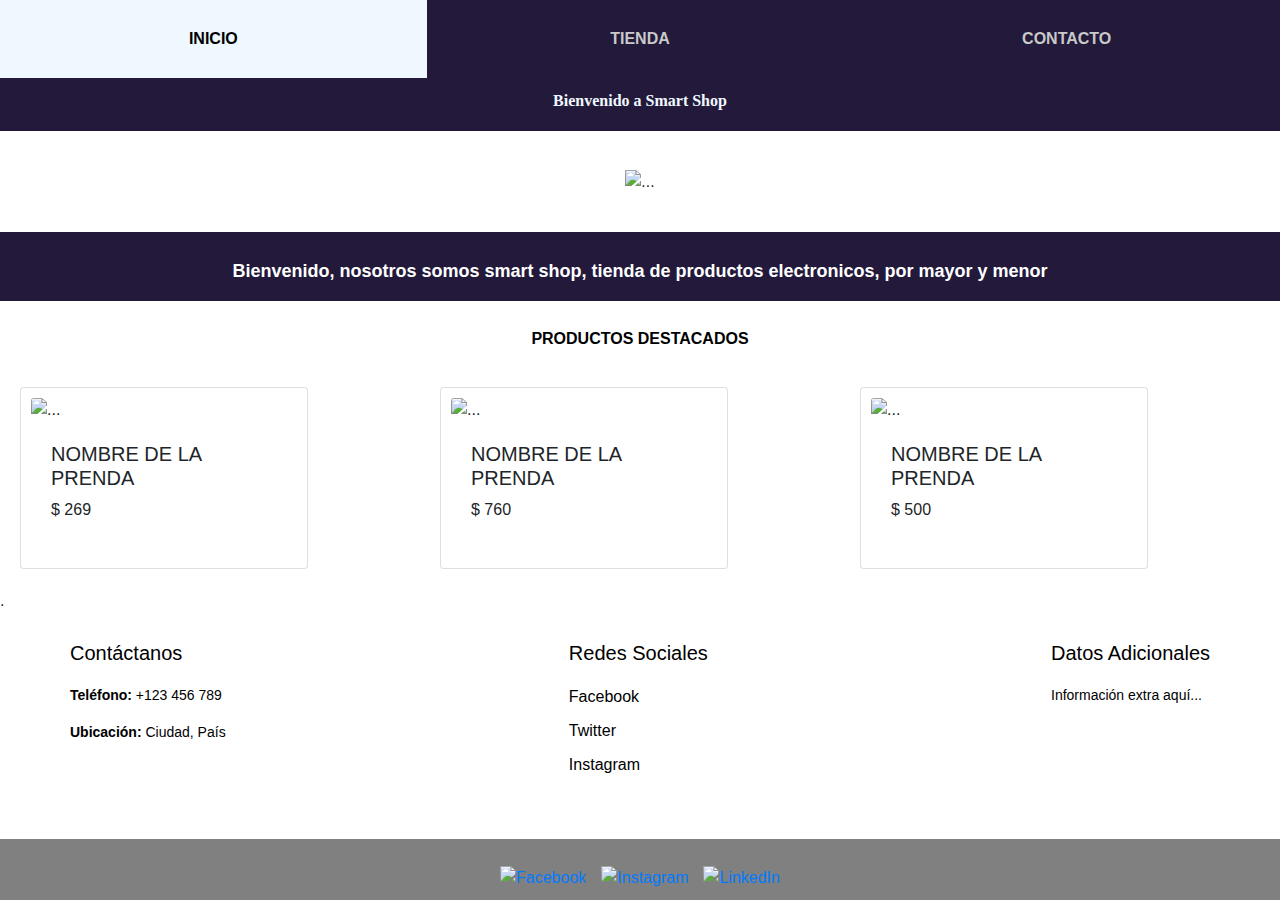
==== index.html @ 136044a3 "Add files via upload" ====
<!DOCTYPE html>
<html lang="es">
<head>
    <meta charset="UTF-8">
    <meta name="viewport" content="width=device-width, initial-scale=1.0">
    <title>SMART SHOP</title>
    <link rel="stylesheet" href="temas.css">
    <link href="https://maxcdn.bootstrapcdn.com/bootstrap/4.5.2/css/bootstrap.min.css" rel="stylesheet">
    <link rel="preconnect" href="https://fonts.googleapis.com"> <link rel="preconnect" href="https://fonts.gstatic.com" crossorigin> <link href="https: //fonts.googleapis.com/css2?family=Raleway:ital,wght@0,100..900;1,100..900&family=Tajawal:wght@500&display=swap" rel="stylesheet">
</head>

<header >
    <div class="logo">
<img class="alas" src="img/logo_png.png" alt="">
</div>
  <div class="bloque_encabezado">
    <div class="pestañas">

        <a href="index.html" class="pestañas_inicio">INICIO</a>
        <a href="tienda.html" class="pestañas_inicio">TIENDA</a>
        <a href="contactanos.html" class="pestañas_inicio" > CONTACTO</a>

    </div>
</div>
</header>



<body>
    <div class="intro">
        <h6 class="title">Bienvenido a Smart Shop</h6>
    </div>

    <div class="conteiner">
      
      <div id="carouselExampleSlidesOnly" class="carousel slide" data-bs-ride="carousel">
        <div class="carousel-inner">
          <div class="carousel-item active" data-bs-interval="2500">
            <img src="img/d0a3414f-bf69-40ca-8505-e2b61a0e5b9d.jpg" class="tamaño_img" alt="...">
          </div>
          <div class="carousel-item" data-bs-interval="2500">
            <img src="img/Celular Samsung Galaxy A14 LTE 128gb.jpg" class="tamaño_img" alt="...">
          </div>
          <div class="carousel-item" data-bs-interval="2500">
            <img src="img/reloj.webp" class="tamaño_img" alt="...">
          </div>
        </div>
      </div>
    

        

    </div>
    <div class="pie_de_imagen">
      <p class="letra_pie">Bienvenido, nosotros somos smart shop, tienda de productos electronicos, por mayor y menor</p>
 
    </div>
    <div class="pie_de_imagen2">
    <p class="letra_pie2">PRODUCTOS DESTACADOS</p>
    </div>
    <div class="cuerpo">
        
      <div class="bloque_new_in_santos">
        <div class="elemento_new">
          <div class="card" style="width: 18rem;">
              <img src="img/3459.png_860.png" class="card-img-top" alt="...">
              <div class="card-body">
                <h5 class="PRENDA">NOMBRE DE LA PRENDA</h5>
                <p class="precio">$ 269</p>
                
              </div>
          </div>
          <div class="card" style="width: 18rem;">
              <img src="img/Celular Samsung Galaxy A14 LTE 128gb.jpg" class="card-img-top" alt="...">
              <div class="card-body">
                <h5 class="PRENDA">NOMBRE DE LA PRENDA</h5>
                <p class="precio">$ 760</p>
              
              </div>
          </div>
          <div class="card" style="width: 18rem;">
              <img src="img/reloj.webp" class="card-img-top" alt="...">
              <div class="card-body">
                <h5 class="PRENDA">NOMBRE DE LA PRENDA</h5>
                <p class="precio">$ 500</p>
               
              </div>
          </div>
      </div>
    <div>
      <p>.</p>
    </div>

    <script src="https://cdn.jsdelivr.net/npm/bootstrap@5.3.3/dist/js/bootstrap.bundle.min.js" integrity="sha384-YvpcrYf0tY3lHB60NNkmXc5s9fDVZLESaAA55NDzOxhy9GkcIdslK1eN7N6jIeHz" crossorigin="anonymous"></script>
  </body>
  <div class="footer">
    <div class="container">
        <div class="row">
            <div class="col-pie">
                <h3>Contáctanos</h3>
                <p><strong>Teléfono:</strong> +123 456 789</p>
                <p><strong>Ubicación:</strong> Ciudad, País</p>
            </div>
            <div class="col-pie">
                <h3>Redes Sociales</h3>
                <ul class="list-unstyled">
                    <li><a href="#">Facebook</a></li>
                    <li><a href="#">Twitter</a></li>
                    <li><a href="#">Instagram</a></li>
                </ul>
            </div>
            <div class="col-pie">
                <h3>Datos Adicionales</h3>
                <p>Información extra aquí...</p>
            </div>
        </div>
    </div>
  </div>
    <footer>
      <div>
        <p></p>
      </div>
      <div class="social-icons">
          <a href="https://www.tiktok.com/@_smartshops" target="_blank"><img src="img/tiktok.png" alt="Facebook"></a>
          <a href="https://www.instagram.com/_smartshops/" target="_blank"><img src="img/logotipo-de-instagram.png" alt="Instagram"></a>
          <a href=" https://w.app/Nwjt0V" target="_blank"><img src="img/WPP" alt="LinkedIn"></a>
      </div>
  </footer>
---- temas.css ----
.bloque_encabezado {
    background-color: rgb(34, 27, 68);
    display: flex;
}

.carousel-inner img {
    width: 100%;
    height: 70vh; /* Ajusta esta altura según tus necesidades */
    object-fit: cover; /* Ajusta la imagen para cubrir completamente el contenedor */
    object-position: center; /* Centra la imagen en el contenedor */
}

.pestañas {
    display: flex;
    justify-content: space-between;
    flex: 1;
}

.titulo {
    display: flex;
    justify-content: space-between;
    font-family: 'Gill Sans', 'Gill Sans MT', Calibri, 'Trebuchet MS', sans-serif;
}

.letra_titulo {
    display: flex;
    justify-content: center;
}

.palabra_logo {
    display: flex;
    justify-content: space-between;
}

.alas {
    max-width: 100px; /* Ancho fijo */
    height: auto; /* Altura automática para mantener la proporción */
}

.logo {
    display: flex;
    justify-content: center;
}

.pestañas_inicio {
    background-color: rgb(34, 25, 59);
    padding: 3dvh;
    text-align: center;
    flex: 4;
    font-family: 'Gill Sans', 'Gill Sans MT', Calibri, 'Trebuchet MS', sans-serif;
    color: rgb(201, 201, 201);
    transition: background-color 0.3s;
    font-weight: 800;
    text-decoration: none;
}

.pestañas_inicio:hover {
    background-color: aliceblue;
    color: black;
    font-weight: 1300;
    text-decoration: none;
}

.intro {
    display: flex;
    justify-content: center;
    align-items: center;
    font-family: Cambria, Cochin, Georgia, Times, 'Times New Roman', serif;
    padding: 1%;
    color: aliceblue;
    background-color: rgb(34, 25, 59);
}

.title {
    font-weight: 600;
}

.texto_de_carrusel {
    color: black;
}

.cuerpo {
    margin: 0%;
    background-color: rgb(255, 255, 255);
}

button {
    border: none;
}

.conteiner {
    justify-content: center;
    display: flex;
    padding: 3%;
    background-color: white;
}

.elemento_new {
    display: flex;
    justify-content: space-around;
    background-color: rgb(255, 255, 255);
}

.card {
    display: flex; /* Asegúrate de que el contenedor tenga display flex */
    flex-direction: column; /* Esto hace que los elementos hijos se apilen */
    background-color: gainsboro;
    padding: 10px;
}

.card-item {
    color: black;
    background-color: rgb(182, 175, 175);
    font-family: 'Gill Sans', 'Gill Sans MT', Calibri, 'Trebuchet MS', sans-serif;
}

.PRENDA {
    display: flex;
}

.NEW_IN_SANTOS {
    display: flex;
    justify-content: center;
    font-family: 'Gill Sans', 'Gill Sans MT', Calibri, 'Trebuchet MS', sans-serif;
    background-color: rgb(255, 255, 255);
}

.img_modelo {
    justify-content: center;
    display: inline-flex;
    padding: 3%;
    background-color: rgb(255, 252, 252);
}

.pie_de_imagen {
    display: flex;
    text-align: center;
    justify-content: center;
    color: rgb(255, 255, 255);
    align-items: center;
    background-color: rgb(34, 25, 59);
}

.letra_pie {
    font-family: 'Lucida Sans', 'Lucida Sans Regular', 'Lucida Grande', 'Lucida Sans Unicode', Geneva, Verdana, sans-serif;
    font-weight: 600;
    display: flex;
    align-items: center;
    padding-top: 2%;
    font-size: 2vh;
}

.redes {
    color: white;
    display: flex;
    justify-content: center;
}

.contactos {
    background-color: rgb(95, 94, 94);
}

.cont_fotos_redes {
    display: flex;
    justify-content: center;
}

.img_redes {
    width: auto;
    height: auto;
}

.NEW_IN_SANTOS_ind {
    display: flex;
    justify-content: center;
    font-family: 'Gill Sans', 'Gill Sans MT', Calibri, 'Trebuchet MS', sans-serif;
    background-color: black;
}

.imig {
    max-width: 100%;
    height: auto;
}

.letra_new {
    padding-top: 1%;
    font-weight: 800;
}

.boton_añadir_carrito {
    background-color: rgb(0, 0, 0);
    padding: 2px;
    color: rgb(255, 255, 255);
    display: flex;
}

.boton_añadir_carrito:hover {
    color: rgb(0, 0, 0);
    background-color: rgb(59, 163, 59);
    text-decoration: none;
    font-weight: 500;
    transition: color 0.3s;
}

.html {
    background-color: rgb(56, 56, 56);
}

.accordion-header {
    display: flex;
    justify-content: center;
    background-image: url(https://previews.123rf.com/images/gypsygraphy/gypsygraphy1612/gypsygraphy161200011/67568109-fondos-borrosos-azules-claros-abstractos-elementos-para-su-sitio-web-o-presentaci%C3%B3n.jpg);
}

.pie_de_imagen2 {
    display: flex;
    text-align: center;
    justify-content: center;
    color: rgb(255, 255, 255);
    align-items: center;
}

.letra_pie2 {
    color: black;
    font-family: 'Lucida Sans', 'Lucida Sans Regular', 'Lucida Grande', 'Lucida Sans Unicode', Geneva, Verdana, sans-serif;
    font-weight: 600;
    display: flex;
    align-items: center;
    padding-top: 2%;
}

.accordion-button {
    border-color: white;
    text-decoration: none;
    color: black;
}

.accordion-button:hover {
    background-color: rgb(0, 0, 0);
    color: white;
}

#carrito0 {
    display: block;
    color: rgb(0, 0, 0);
    background-color: rgb(255, 255, 255);
    justify-content: center;
}

.titulo_carrito {
    display: flex;
    background-color: rgb(34, 25, 59);
}

.boton_carrito {
    background-color: black;
    color: rgb(255, 255, 255);
    display: inline-flex;
}

#boton_carrito_compra {
    background-color: black;
    color: rgb(255, 255, 255);
    display: inline-flex;
}

.categorias {
    display: flex;
    padding-top: 2%;
    justify-content: center;
    font-weight: 600;
    font-family: 'Segoe UI', Tahoma, Geneva, Verdana, sans-serif;
}

.footer {
    background-color: #ffffff;
    color: #000000;
    padding: 60px 0;
    font-size: 16px;
    padding-top: 1%;
}

.row {
    display: flex;
    justify-content: space-between;
}

.footer h3 {
    color: #000000;
    font-size: 20px;
    margin-bottom: 20px;
}

.footer p {
    font-size: 14px;
}

.footer ul {
    list-style: none;
    padding: 0;
}

.footer ul li {
    margin-bottom: 10px;
}

.footer a {
    color: #000000;
    text-decoration: none;
}

.footer a:hover {
    text-decoration: underline;
}

@media (max-width: 450px) {
    .boton_añadir_carrito {
        font-size: 7px;
    }

    .PRENDA {
        font-size: 10px;
    }

    .precio {
        font-size: 10px;
    }

    .pestañas_inicio {
        display: flex;
        justify-content: center;
        font-weight: 400;
    }

    .alas {
        max-width: 100px;
        height: auto; /* Altura automática para mantener la proporción */
    }

    .card {
        max-width: 50%;
        height: auto;
    }
}

footer {
    color: rgb(0, 0, 0);
    background-color: grey;
    padding: 10px 0;
    position: fixed;
    width: 100%;
    bottom: 0;
}

.social-icons {
    display: flex;
    justify-content: center;
    align-items: center;
    gap: 15px;
}

.social-icons a {
    display: inline-block;
}

.social-icons img {
    width: 40px;
    height: 40px;
    transition: transform 0.3s ease;
}

.social-icons img:hover {
    transform: scale(1.1);
}

.carrusel-item.active {
    justify-content: right;
}

.tamañ_img {
    width: 100%; /* Para que se ajusten según el contenedor */
    max-width: 200px;
    height: auto;
}

@media (max-width: 600px) {
    .social-icons img {
        width: 30px;
        height: 30px;
    }

    .accordion-button {
        font-size: 20px;
    }

    .letra_pie {
        font-size: 10px;
    }

    .pestañas_inicio {
        font-size: 15px;
    }
}

@media (max-width: 400px) {
    .social-icons img {
        width: 20px;
        height: 20px;
    }

    .letra_pie {
        font-size: 10px;
    }
}
.carrito {
    display: none; /* Ocultar el carrito por defecto */
    background-color: rgb(34, 25, 59);
    color: white;
    padding: 20px;
    border-radius: 10px;
    position: fixed;
    top: 10%;
    right: 10%;
    width: 300px;
    height: 500px;
    overflow: auto;
}

.cerrar-carrito {
    background-color: red;
    color: white;
    padding: 10px;
    border: none;
    cursor: pointer;
    margin-top: 10px;
}

.abrir-carrito {
    background-color: green;
    color: white;
    padding: 10px;
    border: none;
    cursor: pointer;
}

#carrito {
    background-color: rgb(34, 25, 59);
    color: white;
}

/* Estilo para las imágenes de los productos */
.card-img-top {
    width: auto; /* Mantiene las proporciones horizontales */
    height: auto; /* Mantiene las proporciones verticales */
    max-width: 100%; /* Asegura que no exceda el ancho de la tarjeta */
    max-height: 250px; /* Asegura que no exceda una altura fija */
    object-fit: contain; /* Escala la imagen para que encaje dentro del contenedor sin recortarse */
    object-position: center; /* Centra la imagen dentro del espacio disponible */
}

/* Estilo para las imágenes de los productos */
.card-img-top {
    width: auto;
    height: auto;
    max-width: 100%; /* Asegura que las imágenes no excedan el ancho del contenedor */
    max-height: 250px; /* Altura máxima para mantener uniformidad */
    object-fit: contain; /* Escala la imagen sin recortar ni distorsionar */
    object-position: center; /* Centra la imagen en su espacio */
}

/* Grid para los productos */
.elemento_new {
    display: grid;
    grid-template-columns: repeat(auto-fit, minmax(250px, 1fr)); /* Ajusta el número de columnas automáticamente */
    gap: 20px; /* Espaciado entre los elementos */
    padding: 20px;
}

/* Responsividad adicional */
@media (max-width: 768px) {
    .card-img-top {
        max-height: 200px; /* Reduce ligeramente la altura en pantallas más pequeñas */
    }

    
}

@media (max-width: 576px) {
    .card-img-top {
        max-height: 150px;
    }

    .elemento_new {
        gap: 10px;
        display: flex;
        flex-direction: column;
        align-items: center;
        justify-content: center;
    }

}
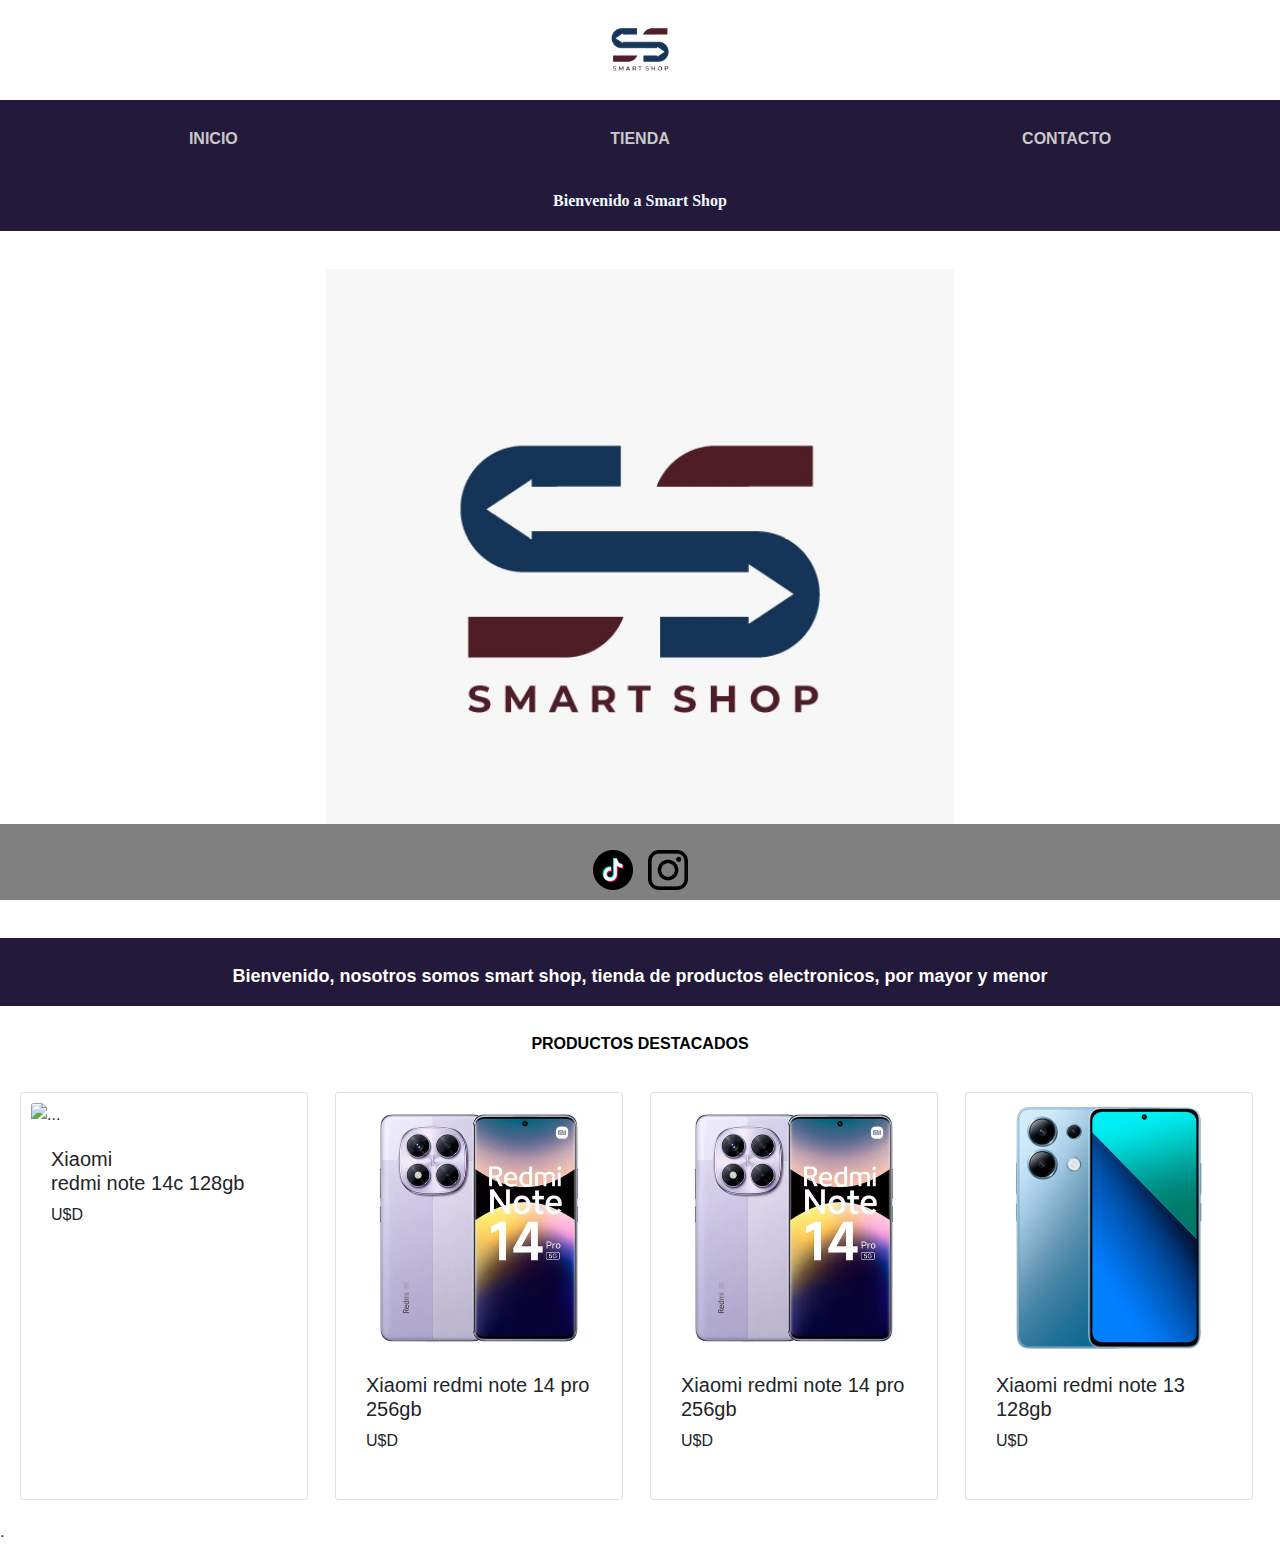
==== commit 0ad11ebd: "Update index.html" ====
--- a/index.html
+++ b/index.html
@@ -63,26 +63,34 @@
       <div class="bloque_new_in_santos">
         <div class="elemento_new">
           <div class="card" style="width: 18rem;">
-              <img src="img/3459.png_860.png" class="card-img-top" alt="...">
+              <img src="img/Xiaomi redmi note 14c 128gb.jpg" class="card-img-top" alt="...">
               <div class="card-body">
-                <h5 class="PRENDA">NOMBRE DE LA PRENDA</h5>
-                <p class="precio">$ 269</p>
+                <h5 class="PRENDA">Xiaomi redmi note 14c 128gb</h5>
+                <p class="precio">U$D</p>
                 
               </div>
           </div>
           <div class="card" style="width: 18rem;">
-              <img src="img/Celular Samsung Galaxy A14 LTE 128gb.jpg" class="card-img-top" alt="...">
+            <img src="img/Xiaomi redmi note 14 pro.webp" class="card-img-top" alt="...">
+            <div class="card-body">
+              <h5 class="PRENDA">Xiaomi redmi note 14 pro 256gb</h5>
+              <p class="precio">U$D</p>
+            
+            </div>
+        </div>
+          <div class="card" style="width: 18rem;">
+              <img src="img/Xiaomi redmi note 14 pro.webp" class="card-img-top" alt="...">
               <div class="card-body">
-                <h5 class="PRENDA">NOMBRE DE LA PRENDA</h5>
-                <p class="precio">$ 760</p>
+                <h5 class="PRENDA">Xiaomi redmi note 14 pro 256gb</h5>
+                <p class="precio">U$D</p>
               
               </div>
           </div>
           <div class="card" style="width: 18rem;">
-              <img src="img/reloj.webp" class="card-img-top" alt="...">
+              <img src="img/Xiaomi redmi note 13 128gb.jpg" class="card-img-top" alt="...">
               <div class="card-body">
-                <h5 class="PRENDA">NOMBRE DE LA PRENDA</h5>
-                <p class="precio">$ 500</p>
+                <h5 class="PRENDA">Xiaomi redmi note 13 128gb</h5>
+                <p class="precio">U$D</p>
                
               </div>
           </div>
@@ -93,29 +101,7 @@
 
     <script src="https://cdn.jsdelivr.net/npm/bootstrap@5.3.3/dist/js/bootstrap.bundle.min.js" integrity="sha384-YvpcrYf0tY3lHB60NNkmXc5s9fDVZLESaAA55NDzOxhy9GkcIdslK1eN7N6jIeHz" crossorigin="anonymous"></script>
   </body>
-  <div class="footer">
-    <div class="container">
-        <div class="row">
-            <div class="col-pie">
-                <h3>Contáctanos</h3>
-                <p><strong>Teléfono:</strong> +123 456 789</p>
-                <p><strong>Ubicación:</strong> Ciudad, País</p>
-            </div>
-            <div class="col-pie">
-                <h3>Redes Sociales</h3>
-                <ul class="list-unstyled">
-                    <li><a href="#">Facebook</a></li>
-                    <li><a href="#">Twitter</a></li>
-                    <li><a href="#">Instagram</a></li>
-                </ul>
-            </div>
-            <div class="col-pie">
-                <h3>Datos Adicionales</h3>
-                <p>Información extra aquí...</p>
-            </div>
-        </div>
-    </div>
-  </div>
+  
     <footer>
       <div>
         <p></p>
@@ -123,6 +109,5 @@
       <div class="social-icons">
           <a href="https://www.tiktok.com/@_smartshops" target="_blank"><img src="img/tiktok.png" alt="Facebook"></a>
           <a href="https://www.instagram.com/_smartshops/" target="_blank"><img src="img/logotipo-de-instagram.png" alt="Instagram"></a>
-          <a href=" https://w.app/Nwjt0V" target="_blank"><img src="img/WPP" alt="LinkedIn"></a>
       </div>
   </footer>
--- a/temas.css
+++ b/temas.css
@@ -189,9 +189,15 @@
 
 .boton_añadir_carrito {
     background-color: rgb(0, 0, 0);
-    padding: 2px;
+
     color: rgb(255, 255, 255);
     display: flex;
+
+    font-size: 1.2rem;  /* Aumenta el tamaño del texto */
+    padding: 12px 20px; /* Aumenta el tamaño del padding */
+    width: 100%;        /* Asegura que ocupe el ancho completo del contenedor */
+    }
+    
 }
 
 .boton_añadir_carrito:hover {
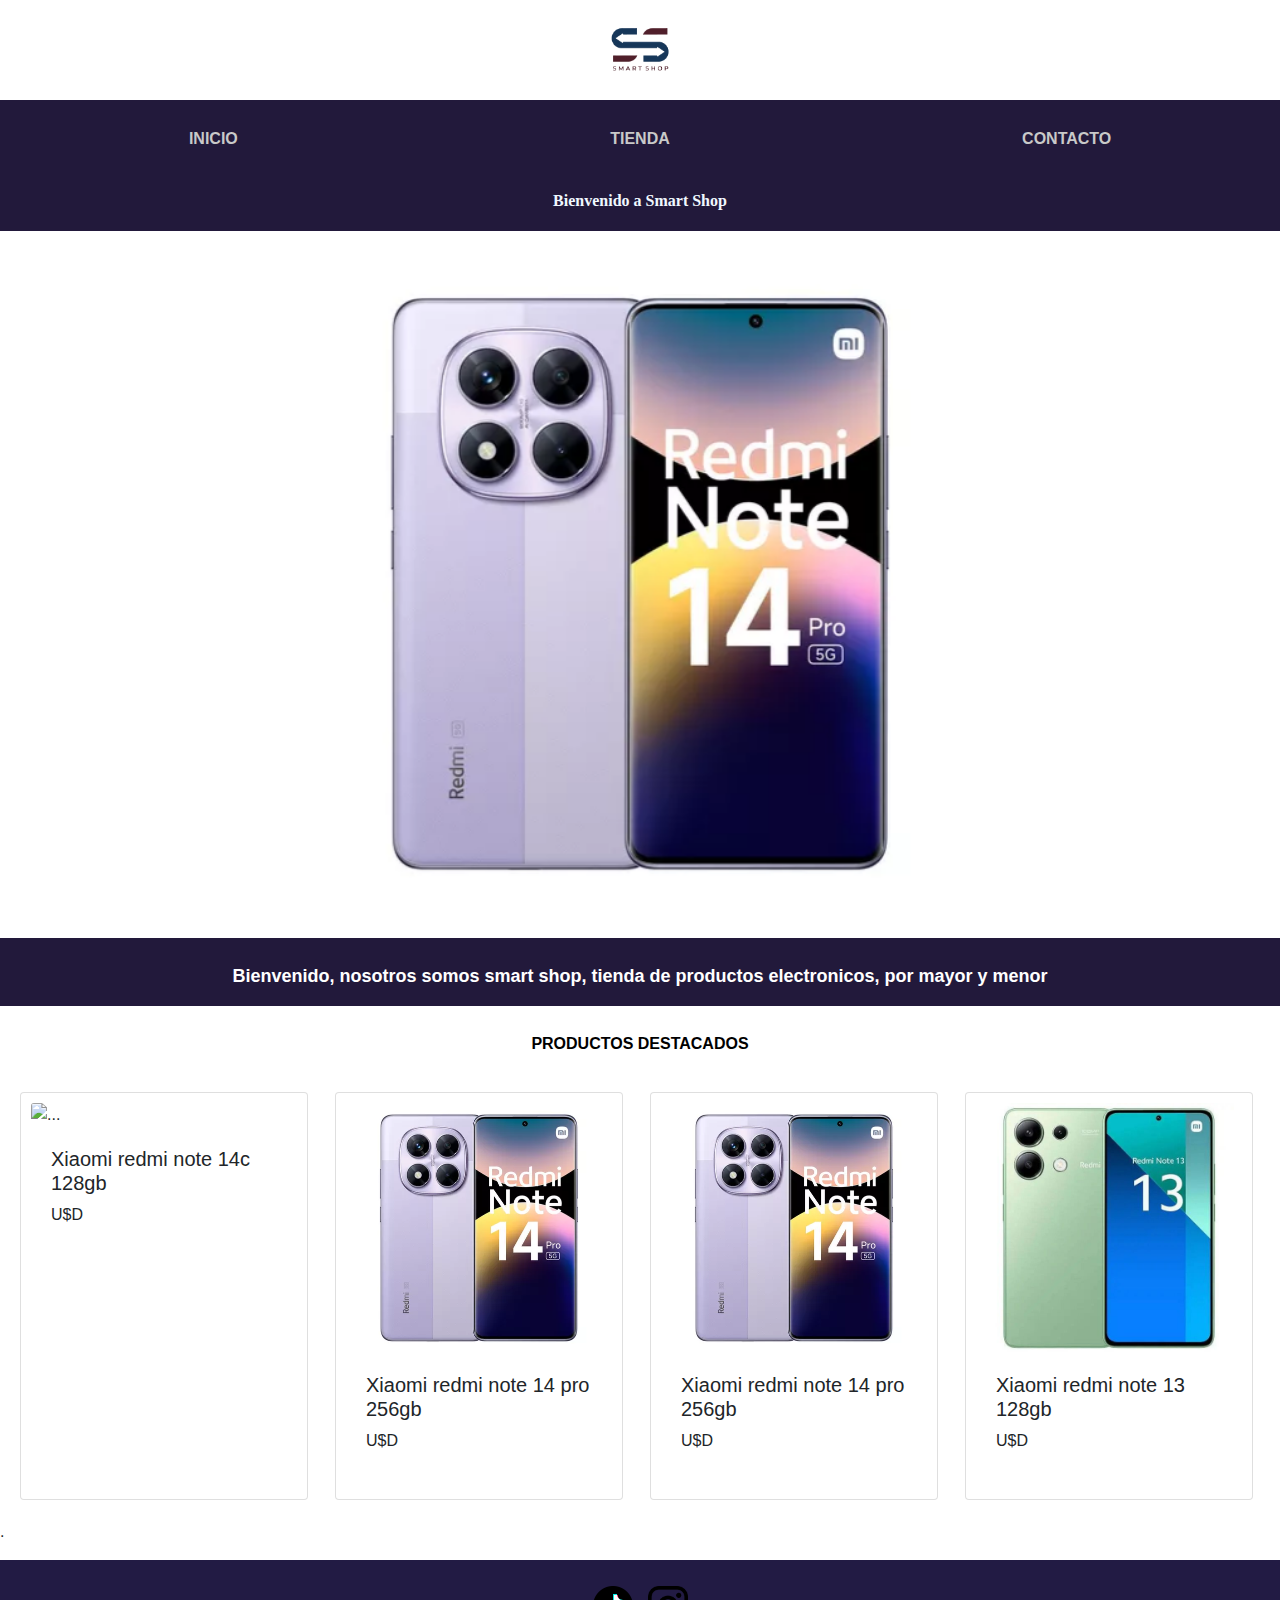
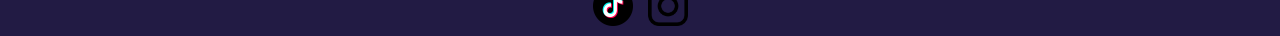
==== commit 38ce96b4: "Update index.html" ====
--- a/index.html
+++ b/index.html
@@ -36,13 +36,13 @@
       <div id="carouselExampleSlidesOnly" class="carousel slide" data-bs-ride="carousel">
         <div class="carousel-inner">
           <div class="carousel-item active" data-bs-interval="2500">
-            <img src="img/d0a3414f-bf69-40ca-8505-e2b61a0e5b9d.jpg" class="tamaño_img" alt="...">
+            <img src="img/Xiaomi redmi note 14 pro.webp" class="tamaño_img" alt="...">
           </div>
           <div class="carousel-item" data-bs-interval="2500">
-            <img src="img/Celular Samsung Galaxy A14 LTE 128gb.jpg" class="tamaño_img" alt="...">
+            <img src="img/Xiaomi redmi note 13 128gb .webp" class="tamaño_img" alt="...">
           </div>
           <div class="carousel-item" data-bs-interval="2500">
-            <img src="img/reloj.webp" class="tamaño_img" alt="...">
+            <img src="img/Xiaomi redmi note 14c 128gb.png" class="tamaño_img" alt="...">
           </div>
         </div>
       </div>
@@ -63,9 +63,9 @@
       <div class="bloque_new_in_santos">
         <div class="elemento_new">
           <div class="card" style="width: 18rem;">
-              <img src="img/Xiaomi redmi note 14c 128gb.jpg" class="card-img-top" alt="...">
+              <img src="img/Xiaomi redmi note 14c 128gb.png" class="card-img-top" alt="...">
               <div class="card-body">
-                <h5 class="PRENDA">Xiaomi redmi note 14c 128gb</h5>
+                <h5 class="PRENDA">Xiaomi redmi note 14c 128gb</h5>
                 <p class="precio">U$D</p>
                 
               </div>
@@ -87,7 +87,7 @@
               </div>
           </div>
           <div class="card" style="width: 18rem;">
-              <img src="img/Xiaomi redmi note 13 128gb.jpg" class="card-img-top" alt="...">
+              <img src="img/Xiaomi redmi note 13 128gb .webp" class="card-img-top" alt="...">
               <div class="card-body">
                 <h5 class="PRENDA">Xiaomi redmi note 13 128gb</h5>
                 <p class="precio">U$D</p>
--- a/temas.css
+++ b/temas.css
@@ -93,6 +93,7 @@
     display: flex;
     padding: 3%;
     background-color: white;
+    
 }
 
 .elemento_new {
@@ -198,7 +199,7 @@
     width: 100%;        /* Asegura que ocupe el ancho completo del contenedor */
     }
     
-}
+
 
 .boton_añadir_carrito:hover {
     color: rgb(0, 0, 0);
@@ -351,9 +352,9 @@
 
 footer {
     color: rgb(0, 0, 0);
-    background-color: grey;
+    background-color: rgb(34, 27, 68);
     padding: 10px 0;
-    position: fixed;
+
     width: 100%;
     bottom: 0;
 }
@@ -506,3 +507,4 @@
 
 }
 
+
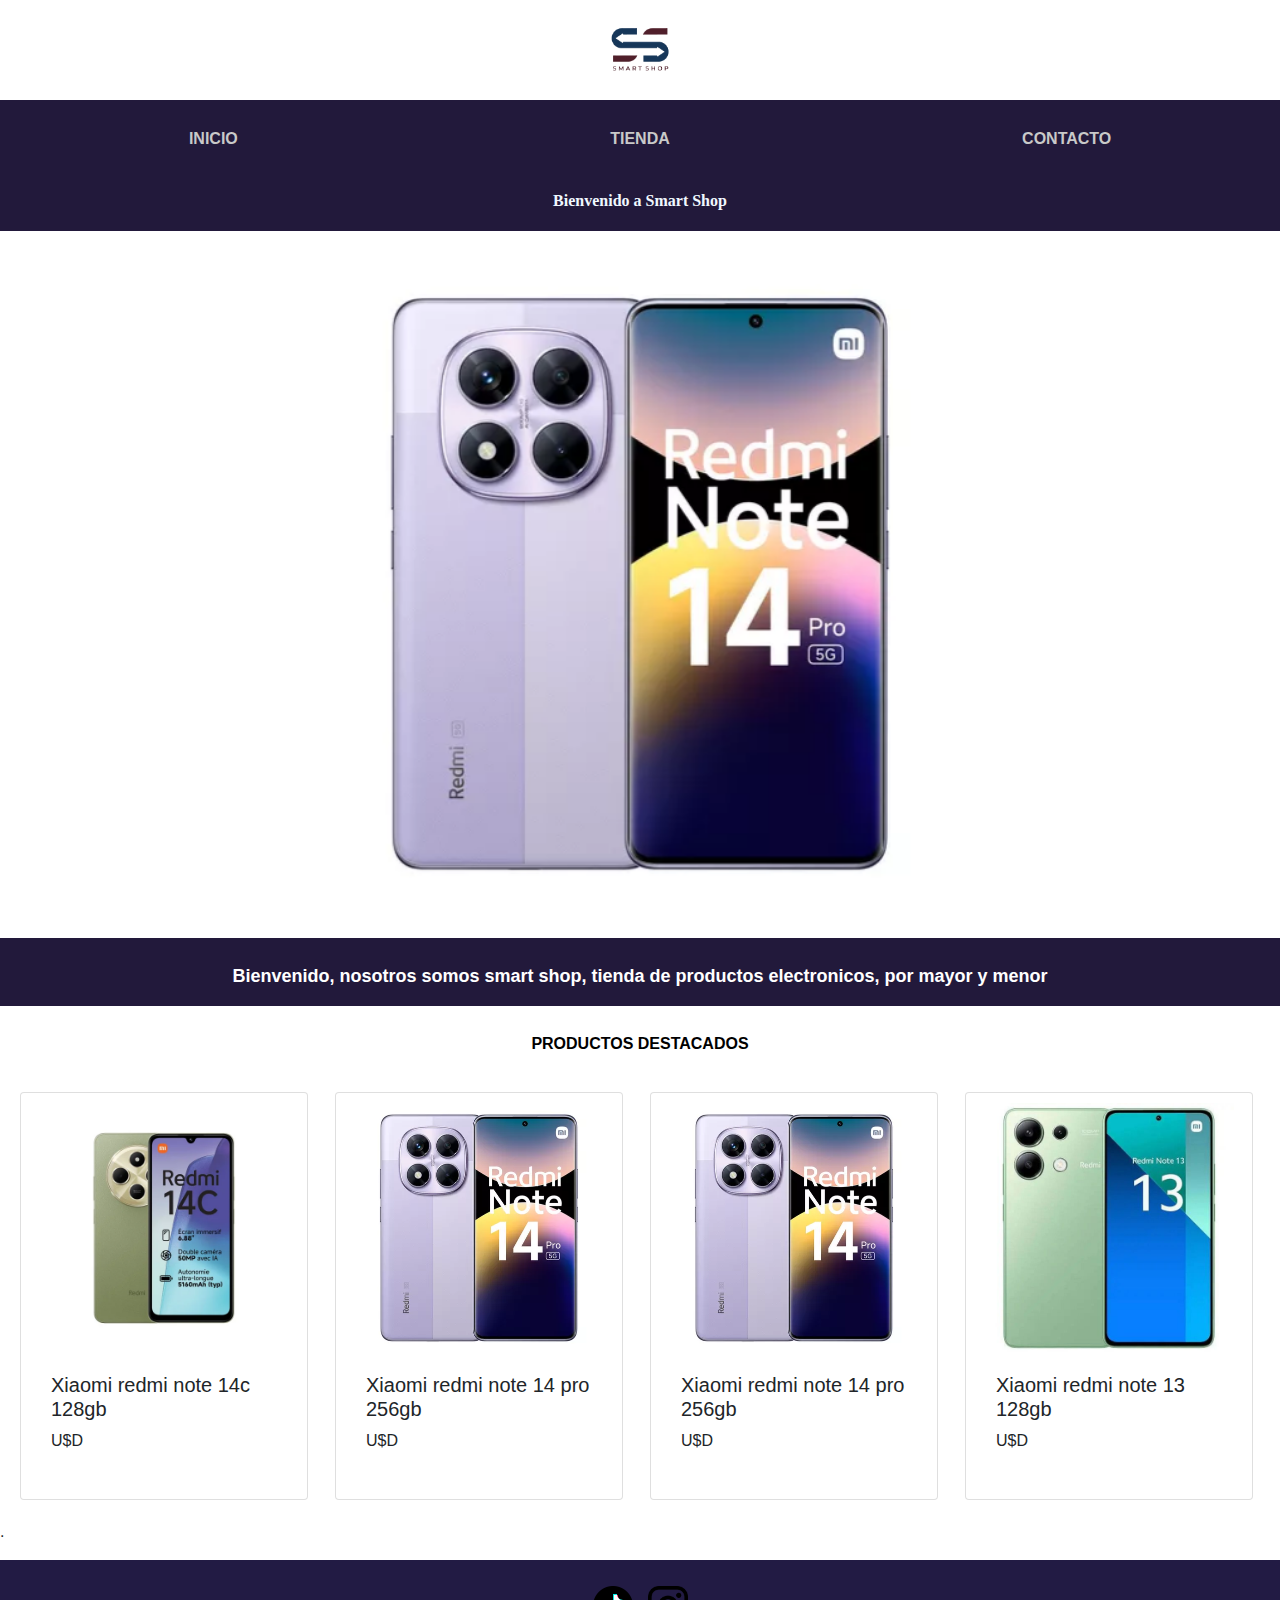
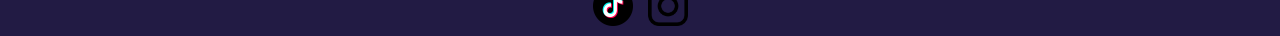
==== commit f989ee88: "Update index.html" ====
--- a/index.html
+++ b/index.html
@@ -42,7 +42,7 @@
             <img src="img/Xiaomi redmi note 13 128gb .webp" class="tamaño_img" alt="...">
           </div>
           <div class="carousel-item" data-bs-interval="2500">
-            <img src="img/Xiaomi redmi note 14c 128gb.png" class="tamaño_img" alt="...">
+            <img src="img/xiaomi redmi note 14c 128gb.webp" class="tamaño_img" alt="...">
           </div>
         </div>
       </div>
@@ -63,7 +63,7 @@
       <div class="bloque_new_in_santos">
         <div class="elemento_new">
           <div class="card" style="width: 18rem;">
-              <img src="img/Xiaomi redmi note 14c 128gb.png" class="card-img-top" alt="...">
+              <img src="img/xiaomi redmi note 14c 128gb.webp" class="card-img-top" alt="...">
               <div class="card-body">
                 <h5 class="PRENDA">Xiaomi redmi note 14c 128gb</h5>
                 <p class="precio">U$D</p>
